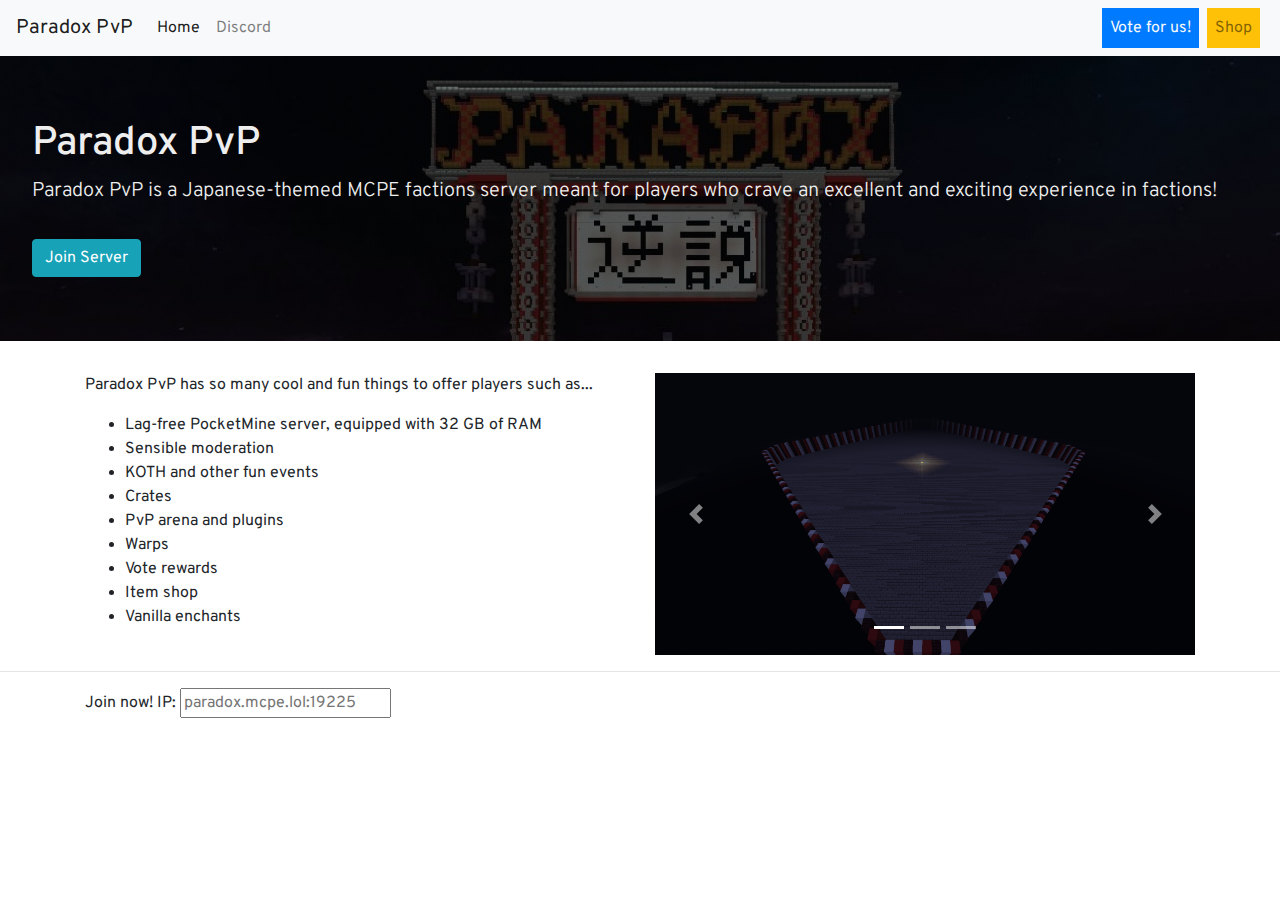
==== index.html @ 4d6e2fb9 "main.html -> index.html for github" ====
<!DOCTYPE html>
<html lang="en">
<head>
    <title>Paradox PvP - Home</title>
    <meta charset="utf-8">
    <meta name="viewport" content="width=device-width, initial-scale=1">
    <link rel="stylesheet" href="https://cdn.jsdelivr.net/npm/bootstrap@4.6.1/dist/css/bootstrap.min.css">
    <link rel="stylesheet" href="main.css">
    <script src="https://cdn.jsdelivr.net/npm/jquery@3.6.0/dist/jquery.slim.min.js"></script>
    <script src="https://cdn.jsdelivr.net/npm/popper.js@1.16.1/dist/umd/popper.min.js"></script>
    <script src="https://cdn.jsdelivr.net/npm/bootstrap@4.6.1/dist/js/bootstrap.bundle.min.js"></script> </head>
<body>
<div class="navbar navbar-expand-sm navbar-light bg-light">
    <a class="navbar-brand" href="#">Paradox PvP</a>
    <ul class="navbar-nav mr-auto">
        <li class="nav-item active">
            <a class="nav-link" href="#">Home</a>
        </li>
        <li class="nav-item">
            <a class="nav-link" href="https://discord.gg/vrESCyEpDR">Discord</a>
        </li>
    </ul>
    <ul class="navbar-nav flex-nowrap ms-auto">
        <li class="nav-item px-1">
            <a class="nav-link bg-primary text-light" href="https://minecraftpocket-servers.com/server/116769/vote/">Vote for us!</a>
        </li>
        <li class="nav-item px-1">
            <a class="nav-link bg-warning" href="https://paradoxpvp.tebex.io/category/2065035">Shop</a>
        </li>
    </ul>
</div>
<div class="jumbotron" id="mainjumbotron">
    <h1>Paradox PvP</h1>
    <p class="lead">Paradox PvP is a Japanese-themed MCPE factions server meant for players who crave an excellent and exciting experience in factions!</p>
    <hr>
    <div class="btn btn-info" data-toggle="modal" data-target="#ipModal">Join Server</div>
</div>

<div class="modal fade" id="ipModal" role="dialog">
    <div class="modal-dialog modal-lg">
        <div class="modal-content">
            <div class="modal-header">
                <h4>Paradox PvP Server Info</h4>
            </div>
            <div class="modal-body">
                <div class="container">
                    <div class="row">
                        <div class="col-md mr-0">
                            <p>IP:</p>
                            <p>Port:</p>
                        </div>
                        <div class="col-md ml-0">
                            <p><input class="inline-form-control" type="text" placeholder="paradox.mcpe.lol" readonly></p>
                            <p><input class="inline-form-control" type="text" placeholder="19225" readonly></p>
                        </div>
                    </div>
                </div>
            </div>
            <div class="modal-footer">
                <button type="button" class="btn btn-default bg-success text-light" data-dismiss="modal">Gotcha!</button>
            </div>
        </div>
    </div>
</div>

<div class="container">
    <div class="row">
        <div class="col-md">
            <p>Paradox PvP has so many cool and fun things to offer players such as...</p>
            <ul>
                <li>Lag-free PocketMine server, equipped with 32 GB of RAM</li>
                <li>Sensible moderation</li>
                <li>KOTH and other fun events</li>
                <li>Crates</li>
                <li>PvP arena and plugins</li>
                <li>Warps</li>
                <li>Vote rewards</li>
                <li>Item shop</li>
                <li>Vanilla enchants</li>
            </ul>
        </div>
        <div class="col-md">
            <div id="carouselExampleIndicators" class="carousel slide" data-ride="carousel">
                <ol class="carousel-indicators">
                    <li data-target="#carouselExampleIndicators" data-slide-to="0" class="active"></li>
                    <li data-target="#carouselExampleIndicators" data-slide-to="1"></li>
                    <li data-target="#carouselExampleIndicators" data-slide-to="2"></li>
                </ol>
            <div class="carousel-inner">
                    <div class="carousel-item active">
                        <img class="d-block w-100" src="arena.png" alt="Arena">
                    </div>
                    <div class="carousel-item">
                        <img class="d-block w-100" src="arena.png" alt="Spawn">
                    </div>
                    <div class="carousel-item">
                        <img class="d-block w-100" src="arena.png" alt="Shop">
                    </div>
                </div>
                <a class="carousel-control-prev" href="#carouselExampleIndicators" role="button" data-slide="prev">
                    <span class="carousel-control-prev-icon" aria-hidden="true"></span>
                    <span class="sr-only">Previous</span>
                </a>
                <a class="carousel-control-next" href="#carouselExampleIndicators" role="button" data-slide="next">
                    <span class="carousel-control-next-icon" aria-hidden="true"></span>
                    <span class="sr-only">Next</span>
                </a>
            </div>
        </div>
    </div>
</div>
<hr>
<div class="container">
    <p>Join now! IP: <input class="inline-form-control" type="text" placeholder="paradox.mcpe.lol:19225" readonly></p>
</div>
</body>
</html>
---- main.css ----
@import url('https://fonts.googleapis.com/css2?family=Overpass:ital,wght@0,400;0,700;1,400;1,700&display=swap');body {
    font-family: "Overpass";
    
}
#mainjumbotron {
    background: linear-gradient(rgba(0, 0, 0, 0.5), rgba(0, 0, 0, 0.5)), url("map.jpg");
    background-position: center bottom;
    color: #eeeeee;
    background-attachment: fixed;
    border-radius: 0!important;
}

footer {
    position: absolute;
    bottom: 0;
    height: 100px;
    width: 100%;
  }
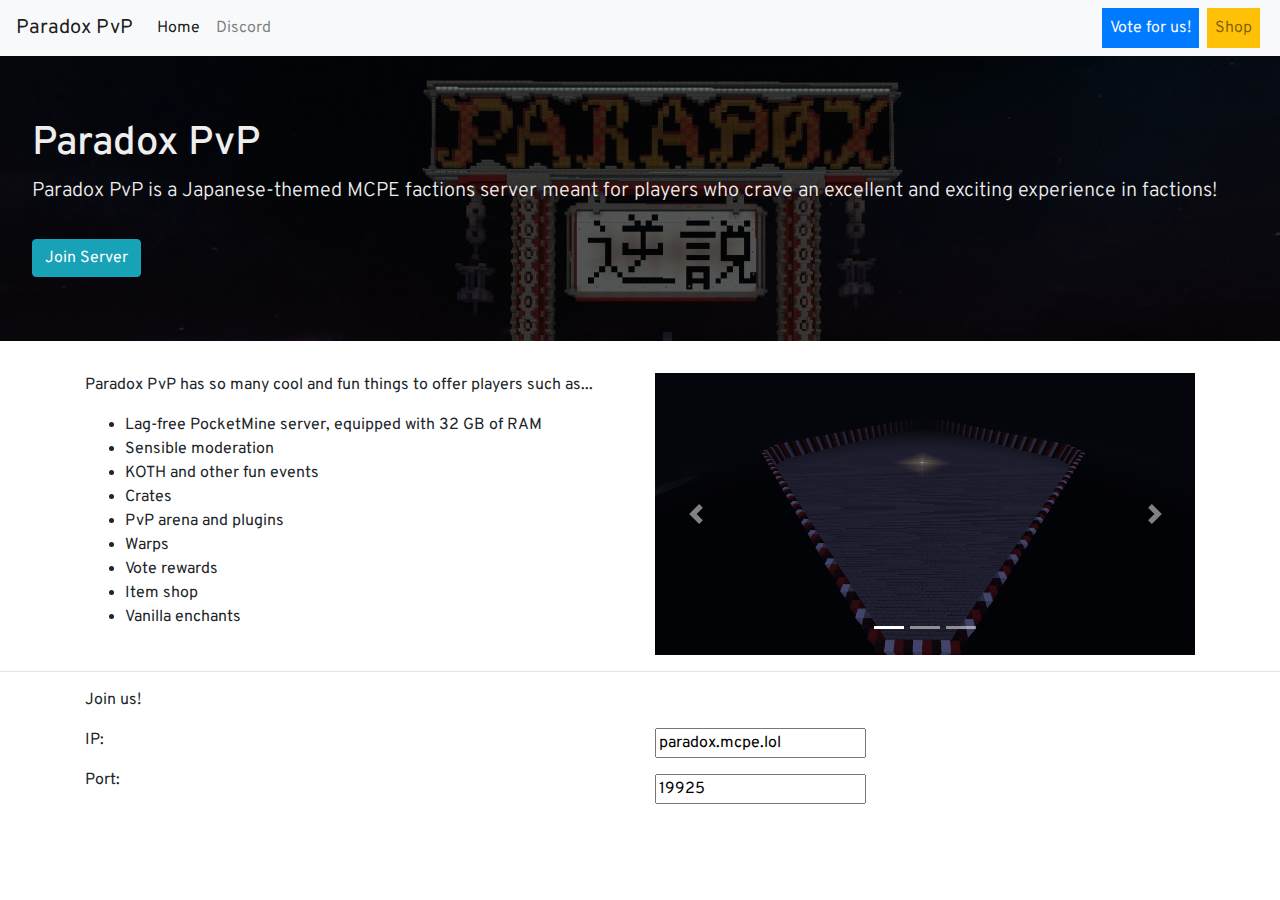
==== commit 26f3d92c: "Fix textbox formatting" ====
--- a/index.html
+++ b/index.html
@@ -50,8 +50,8 @@
                             <p>Port:</p>
                         </div>
                         <div class="col-md ml-0">
-                            <p><input class="inline-form-control" type="text" placeholder="paradox.mcpe.lol" readonly></p>
-                            <p><input class="inline-form-control" type="text" placeholder="19225" readonly></p>
+                            <p><input readonly type="text" value="paradox.mcpe.lol"></p>
+                            <p><input readonly type="text" value="19925"></p>
                         </div>
                     </div>
                 </div>
@@ -111,7 +111,17 @@
 </div>
 <hr>
 <div class="container">
-    <p>Join now! IP: <input class="inline-form-control" type="text" placeholder="paradox.mcpe.lol:19225" readonly></p>
+    <p>Join us!</p>
+    <div class="row">
+        <div class="col-md mr-0">
+            <p>IP:</p>
+            <p>Port:</p>
+        </div>
+        <div class="col-md ml-0">
+            <p><input readonly type="text" value="paradox.mcpe.lol"></p>
+            <p><input readonly type="text" value="19925"></p>
+        </div>
+    </div>
 </div>
 </body>
 </html>
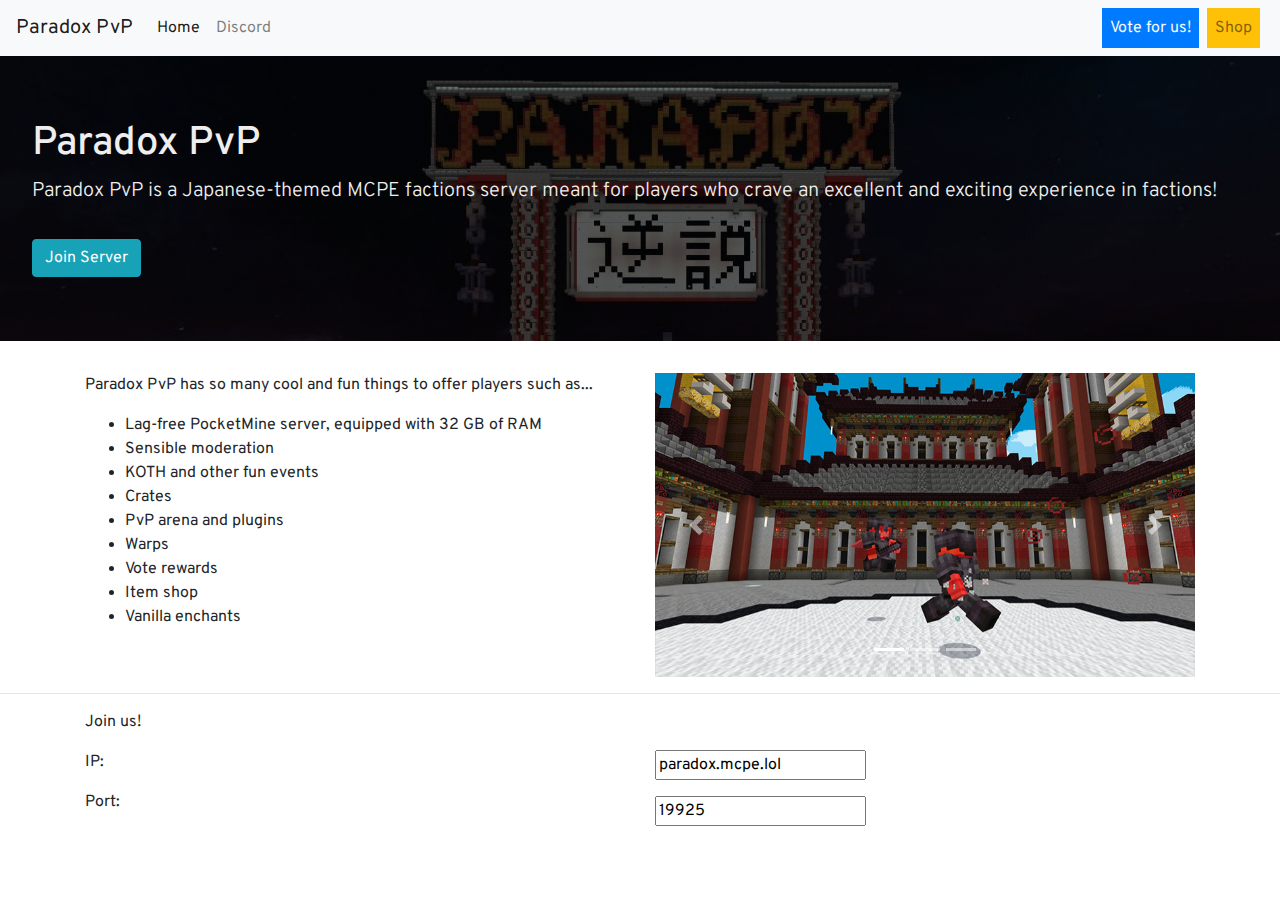
==== commit 613d7127: "update arena picture" ====
--- a/index.html
+++ b/index.html
@@ -10,7 +10,7 @@
     <script src="https://cdn.jsdelivr.net/npm/popper.js@1.16.1/dist/umd/popper.min.js"></script>
     <script src="https://cdn.jsdelivr.net/npm/bootstrap@4.6.1/dist/js/bootstrap.bundle.min.js"></script> </head>
 <body>
-<div class="navbar navbar-expand-sm navbar-light bg-light">
+<div class="navbar navbar-expand-sm navbar-light bg-light"> <!-- Navbar -->
     <a class="navbar-brand" href="#">Paradox PvP</a>
     <ul class="navbar-nav mr-auto">
         <li class="nav-item active">
@@ -29,18 +29,17 @@
         </li>
     </ul>
 </div>
-<div class="jumbotron" id="mainjumbotron">
+<div class="jumbotron" id="mainjumbotron"> <!-- Jumbotron -->
     <h1>Paradox PvP</h1>
     <p class="lead">Paradox PvP is a Japanese-themed MCPE factions server meant for players who crave an excellent and exciting experience in factions!</p>
     <hr>
     <div class="btn btn-info" data-toggle="modal" data-target="#ipModal">Join Server</div>
 </div>
-
-<div class="modal fade" id="ipModal" role="dialog">
+<div class="modal fade" id="ipModal" role="dialog"> <!-- Modal -->
     <div class="modal-dialog modal-lg">
         <div class="modal-content">
             <div class="modal-header">
-                <h4>Paradox PvP Server Info</h4>
+                <h4>Join Paradox PvP</h4>
             </div>
             <div class="modal-body">
                 <div class="container">
@@ -62,8 +61,7 @@
         </div>
     </div>
 </div>
-
-<div class="container">
+<div class="container"> <!-- Body -->
     <div class="row">
         <div class="col-md">
             <p>Paradox PvP has so many cool and fun things to offer players such as...</p>
@@ -110,7 +108,7 @@
     </div>
 </div>
 <hr>
-<div class="container">
+<div class="container"> <!-- Footer -->
     <p>Join us!</p>
     <div class="row">
         <div class="col-md mr-0">
